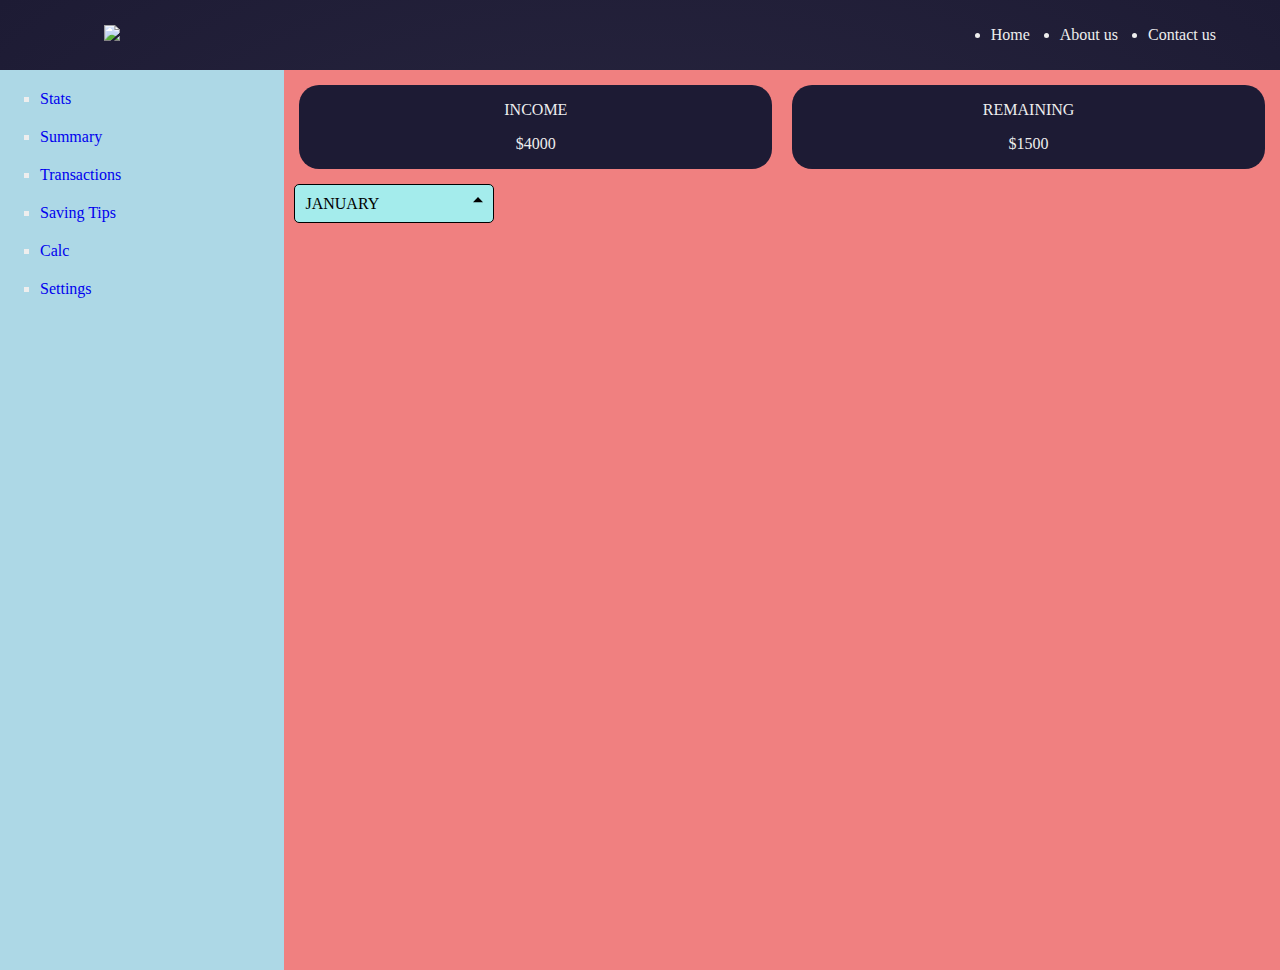
==== Dashboard/dashboard.html @ fd9ce246 "dashboard2" ====
<!DOCTYPE html>
<html lang="en">
<head>
    <meta charset="UTF-8">
    <meta name="viewport" content="width=device-width, initial-scale=1.0">
    <link rel="stylesheet" href="dashboard.css">
    <script src="https://cdn.jsdelivr.net/npm/chart.js"></script>
    
    <title>Document</title>
</head>
<body>
    <header>
        <figure>
            <img src="../images/logo.png">
        </figure>
        <nav>
            <ul>
                <li><a href="#" class = "links">Home</a></li>
                <li><a href="#" class = "links">About us</a></li>
                <li><a href="#" class = "links">Contact us</a></li>
            </ul>
        </nav>
    </header>
    <main>
        <div class="sidebar">
            <ul style="list-style-type: square">
              <li class="items"><a href="#">Stats</a></li>
              <li class="items"><a href="#">Summary</a></li>
              <li class="items"><a href="#">Transactions</a></li>
              <li class="items"><a href="#">Saving Tips</a></li>
              <li class="items"><a href="#">Calc</a></li>
              <li class="items"><a href="#">Settings</a></li>
            </ul>
          </div>
          <div class="box" id="stats">
            <div class="inc">
                <div class="inc_">
                    <p>INCOME</p>
                    <p class="income" >$4000</p>
                </div>
                <div class="inc_">
                    <p>REMAINING</p>
                    <p class="remaining">$1500</p>
                </div>
            </div>
          <!-- dropdown-->
          <div class="select-container">
            <select>
              <option value="option1">JANUARY</option>
              <option value="option2">FEBRUARY</option>
              <option value="option3">MARCH</option>
              <option value="option4">APRIL</option>
              <option value="option5">MAY</option>
              <option value="option6">JUNE</option>
              <option value="option7">JULY</option>
              <option value="option8">AUGUST</option>
              <option value="option9">SEPTEMBER</option>
              <option value="option10">OCTOBER</option>
              <option value="option11">NOVEMBER</option>
              <option value="option12">DECEMBER</option>
            </select>
          </div>
        <div class="chart">
            <canvas id="myPieChart"></canvas>
        </div>
    </main>
    <script src="dashboard.js"></script>
</body>
</html>
---- Dashboard/dashboard.css ----
html, body{
    width: 100%;
    height: 100%;
    margin: 0%;
}
main{
    width: 100%;
    height: 100%;
    margin: 0%;
}
.chart{
    width: 50%;
    height: 50%;
    
}
body{
    color: #eee;
    font-family: Poppins;
    margin: 0;
    background-image:
    /* repeating-linear-gradient(
        to right, #2d2a44 0 1px, transparent 2px 200px
    ), */
    /* repeating-linear-gradient(
        to bottom, #2d2a44 0 1px, transparent 2px 200px
    ), */
    radial-gradient(
        at 50% 50%, #2d2a44, #1d1b34 
    );
}
header img{
    width: 150px;
}
header{
    width: min(1200px, 90vw);
    margin: auto;
    height: 70px;
    display: flex;
    justify-content: space-between;
    align-items: center;
}
header nav ul{
    display: flex;
    gap: 30px;
}

.links {
    color: #eee;
    transition: 0.5s;
}

.links:hover {
    color: #c691e6;
    cursor: pointer;
}



main{
   display: flex;
   width: 100%;
   height: 100vh; /* Example height */
 }
 .sidebar{
   flex: 2; /* 2 parts of the total ratio */
   background-color: lightblue;
 }
 .box{
   flex: 7; /* 3 parts of the total ratio */
   background-color: lightcoral;
 }
 .items{
   
   margin-top: 20px;
   
 }
 
 a{
   text-decoration: none;
 }

 .inc{
  
   display: flex;
   justify-content: space-around;
   padding: 5px;
   
 }
 .inc_{
   text-align: center;
   flex: 3;
   background-color: #1d1b34;
   border-radius: 20px;
   margin: 10px;
  
 }

 .select-container {
   margin-left: 10px;
   width: 200px;
   position: relative;
 }

 /* Style the select element */
 select {
   width: 100%;
   padding: 10px;
   font-size: 16px;
   border: 1px solid #000000;
   border-radius: 5px;
   appearance: none; /* Remove default arrow styling */
   background: rgb(164, 236, 236) url('data:image/svg+xml;charset=US-ASCII,<svg xmlns="http://www.w3.org/2000/svg" viewBox="0 0 4 5"><path fill="black" d="M2 0L0 2h4z"/></svg>') no-repeat right 10px center;
   background-size: 10px;
   cursor: pointer;
   font-family: Poppins;
 }

 /* Option styles (optional, mainly browser-defined) */
 option {
   padding: 10px;
 }
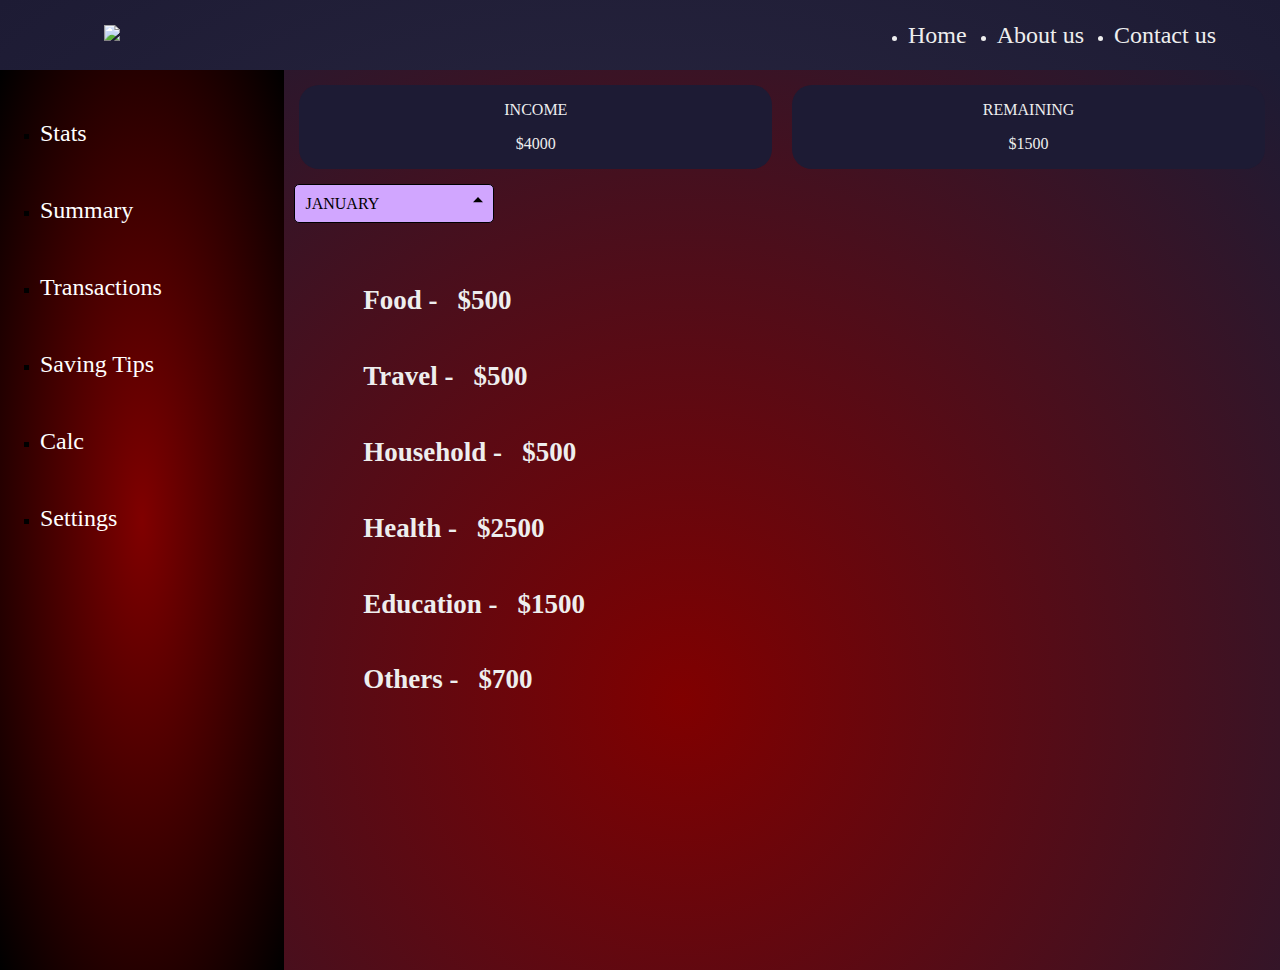
==== commit f9fb4bc8: "newWork" ====
--- a/Dashboard/dashboard.html
+++ b/Dashboard/dashboard.html
@@ -56,13 +56,42 @@
               <option value="option8">AUGUST</option>
               <option value="option9">SEPTEMBER</option>
               <option value="option10">OCTOBER</option>
-              <option value="option11">NOVEMBER</option>
+              <option va.lue="option11">NOVEMBER</option>
               <option value="option12">DECEMBER</option>
             </select>
           </div>
-        <div class="chart">
-            <canvas id="myPieChart"></canvas>
-        </div>
+          <div class="information">
+            <div class="list">
+                <div id="Food">
+                    <h2>Food -</h2>
+                    <h2 class="food">$500</h2>
+                </div>
+                <div id="Food">
+                    <h2>Travel -</h2>
+                    <h2 class="travel">$500</h2>
+                </div>
+                <div id="Food">
+                    <h2>Household -</h2>
+                    <h2 class="houshold">$500</h2>
+                </div>
+                <div id="Food">
+                    <h2>Health -</h2>
+                    <h2 class="health">$2500</h2>
+                </div>
+                <div id="Food">
+                    <h2>Education -</h2>
+                    <h2 class="education">$1500</h2>
+                </div>
+                <div id="Food">
+                    <h2>Others -</h2>
+                    <h2 class="others">$700</h2>
+                </div>
+            </div>
+            <div class="chart">
+                <canvas id="myPieChart"></canvas>
+            </div>
+          </div>
+        
     </main>
     <script src="dashboard.js"></script>
 </body>
--- a/Dashboard/dashboard.css
+++ b/Dashboard/dashboard.css
@@ -9,9 +9,13 @@
     margin: 0%;
 }
 .chart{
-    width: 50%;
-    height: 50%;
-    
+   
+    width: 40%;
+    height: 40%;
+    padding:  30px;
+    display: flex;
+    justify-content: center;
+    align-self: center;
 }
 body{
     color: #eee;
@@ -63,20 +67,34 @@
  }
  .sidebar{
    flex: 2; /* 2 parts of the total ratio */
-   background-color: lightblue;
+   background-image:radial-gradient(
+    at 50% 50%, maroon  , black
+); ;
  }
  .box{
    flex: 7; /* 3 parts of the total ratio */
-   background-color: lightcoral;
+   background-image:radial-gradient(
+    at 40% 70%,  maroon, #1d1b34 
+); ;
  }
  .items{
    
-   margin-top: 20px;
+   margin-top: 50px;
+   color: black;
+
    
  }
  
  a{
    text-decoration: none;
+   color: white;
+   font-size: x-large;
+   
+
+   
+ }
+ a:hover{
+  color: aqua;
  }
 
  .inc{
@@ -109,13 +127,33 @@
    border: 1px solid #000000;
    border-radius: 5px;
    appearance: none; /* Remove default arrow styling */
-   background: rgb(164, 236, 236) url('data:image/svg+xml;charset=US-ASCII,<svg xmlns="http://www.w3.org/2000/svg" viewBox="0 0 4 5"><path fill="black" d="M2 0L0 2h4z"/></svg>') no-repeat right 10px center;
+   background: rgb(209, 166, 255) url('data:image/svg+xml;charset=US-ASCII,<svg xmlns="http://www.w3.org/2000/svg" viewBox="0 0 4 5"><path fill="black" d="M2 0L0 2h4z"/></svg>') no-repeat right 10px center;
    background-size: 10px;
    cursor: pointer;
    font-family: Poppins;
+   color:  black;
  }
 
  /* Option styles (optional, mainly browser-defined) */
  option {
    padding: 10px;
+   
+ }
+
+ .information{
+   display: flex;
+   flex-direction: row;
+   justify-content: space-around;
+   
+ }
+ 
+ .list{
+  margin-top: 40px;
+  font-size: large;
+ }
+
+ #Food{
+  
+   display: flex;
+   gap: 20px;
  }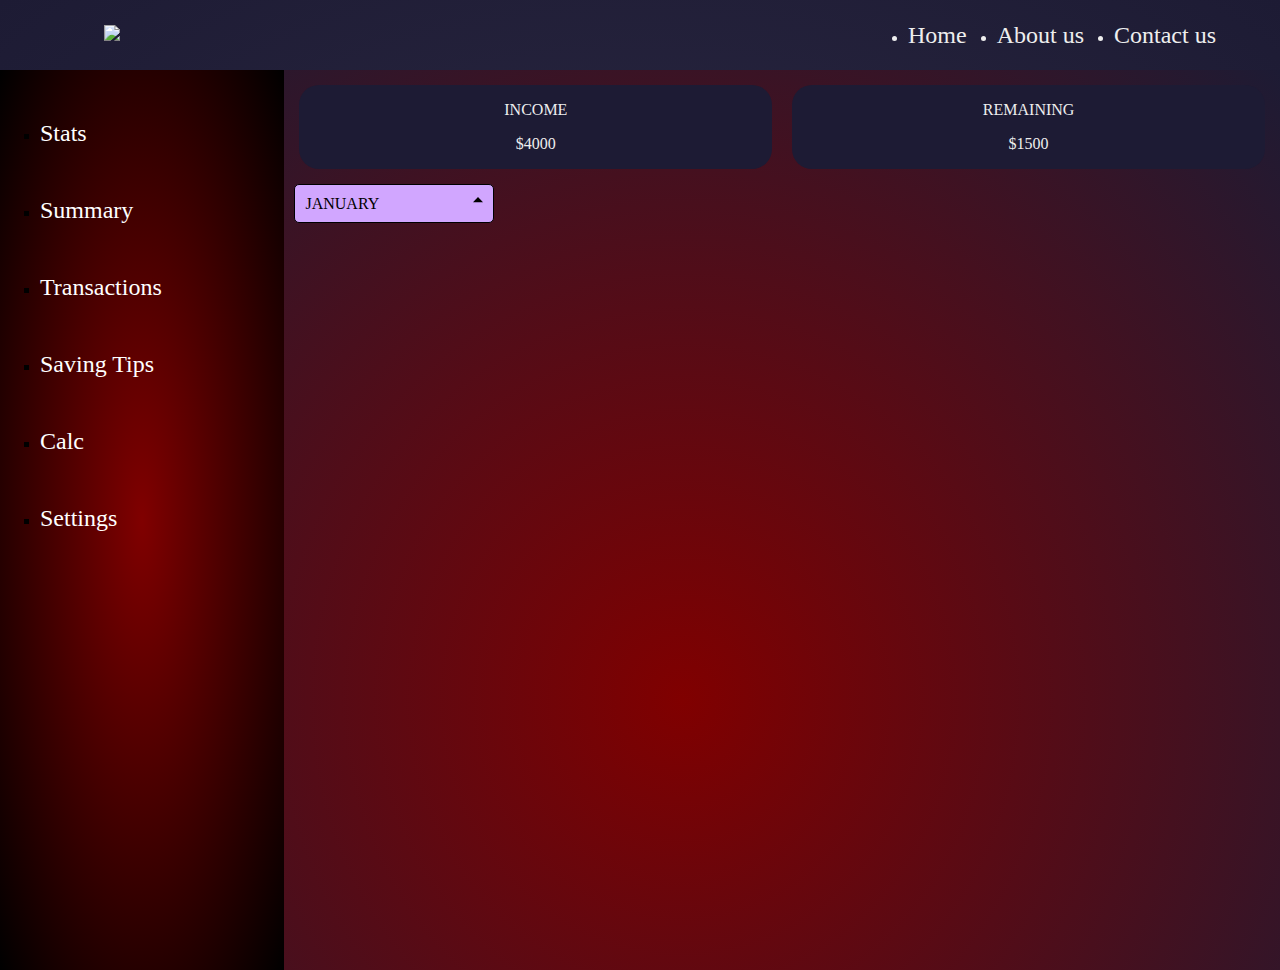
==== commit 406ca903: "dashboard user check" ====
--- a/Dashboard/dashboard.html
+++ b/Dashboard/dashboard.html
@@ -56,43 +56,14 @@
               <option value="option8">AUGUST</option>
               <option value="option9">SEPTEMBER</option>
               <option value="option10">OCTOBER</option>
-              <option va.lue="option11">NOVEMBER</option>
+              <option value="option11">NOVEMBER</option>
               <option value="option12">DECEMBER</option>
             </select>
           </div>
-          <div class="information">
-            <div class="list">
-                <div id="Food">
-                    <h2>Food -</h2>
-                    <h2 class="food">$500</h2>
-                </div>
-                <div id="Food">
-                    <h2>Travel -</h2>
-                    <h2 class="travel">$500</h2>
-                </div>
-                <div id="Food">
-                    <h2>Household -</h2>
-                    <h2 class="houshold">$500</h2>
-                </div>
-                <div id="Food">
-                    <h2>Health -</h2>
-                    <h2 class="health">$2500</h2>
-                </div>
-                <div id="Food">
-                    <h2>Education -</h2>
-                    <h2 class="education">$1500</h2>
-                </div>
-                <div id="Food">
-                    <h2>Others -</h2>
-                    <h2 class="others">$700</h2>
-                </div>
-            </div>
-            <div class="chart">
-                <canvas id="myPieChart"></canvas>
-            </div>
-          </div>
-        
+        <div class="chart">
+            <canvas id="myPieChart"></canvas>
+        </div>
     </main>
-    <script src="dashboard.js"></script>
+    <script src="dashboard.js" type = "module"></script>
 </body>
 </html>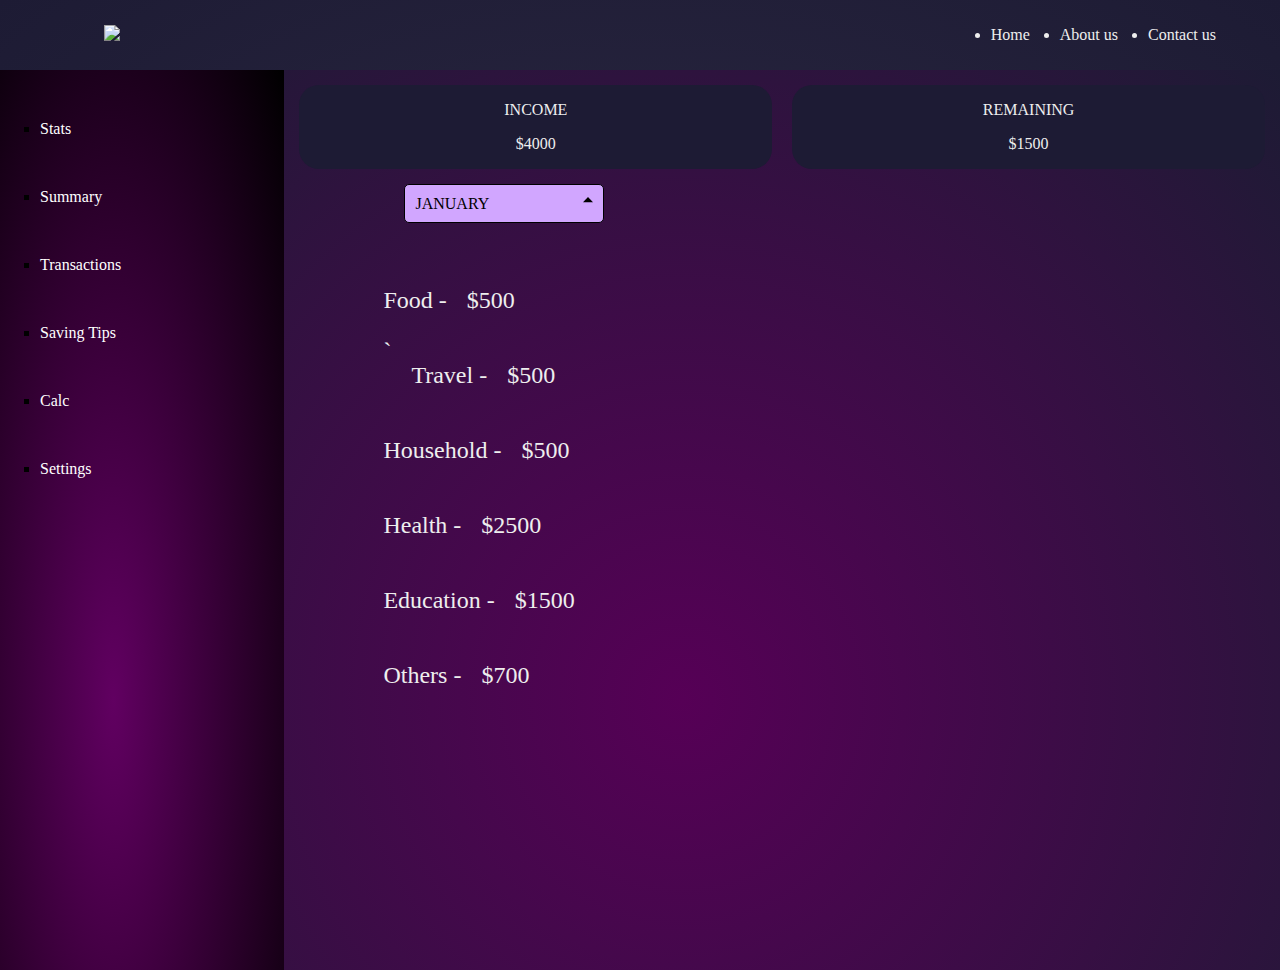
==== commit aea51f96: "update dashboard" ====
--- a/Dashboard/dashboard.html
+++ b/Dashboard/dashboard.html
@@ -60,10 +60,39 @@
               <option value="option12">DECEMBER</option>
             </select>
           </div>
-        <div class="chart">
-            <canvas id="myPieChart"></canvas>
-        </div>
+          <div class="information">
+            <div class="list">
+                <div class="category">
+                    <p>Food -</p>
+                    <p id="food">$500</p>
+                </div>
+                <div class="category">`
+                    <p>Travel -</p>
+                    <p id="travel">$500</p>
+                </div>
+                <div class="category">
+                    <p>Household -</p>
+                    <p id="houshold">$500</p>
+                </div>
+                <div class="category">
+                    <p>Health -</p>
+                    <p id="health">$2500</p>
+                </div>
+                <div class="category">
+                    <p>Education -</p>
+                    <p id="education">$1500</p>
+                </div>
+                <div class="category">
+                    <p>Others -</p>
+                    <p id="others">$700</p>
+                </div>
+            </div>
+            <div class="chart">
+                <canvas id="myPieChart"></canvas>
+            </div>
+          </div>
+        
     </main>
-    <script src="dashboard.js" type = "module"></script>
+    <script src="dashboard.js"></script>
 </body>
 </html>--- a/Dashboard/dashboard.css
+++ b/Dashboard/dashboard.css
@@ -2,7 +2,9 @@
     width: 100%;
     height: 100%;
     margin: 0%;
+    font-size: 1.2 rem;
 }
+
 main{
     width: 100%;
     height: 100%;
@@ -10,8 +12,8 @@
 }
 .chart{
    
-    width: 40%;
-    height: 40%;
+    width: 35%;
+    height: 35%;
     padding:  30px;
     display: flex;
     justify-content: center;
@@ -68,13 +70,13 @@
  .sidebar{
    flex: 2; /* 2 parts of the total ratio */
    background-image:radial-gradient(
-    at 50% 50%, maroon  , black
+    at 40% 70%, rgb(97, 0, 97)  , black
 ); ;
  }
  .box{
    flex: 7; /* 3 parts of the total ratio */
    background-image:radial-gradient(
-    at 40% 70%,  maroon, #1d1b34 
+    at 40% 70%,  rgb(86, 0, 86), #1d1b34 
 ); ;
  }
  .items{
@@ -88,7 +90,7 @@
  a{
    text-decoration: none;
    color: white;
-   font-size: x-large;
+   /* font-size: x-large; */
    
 
    
@@ -114,7 +116,7 @@
  }
 
  .select-container {
-   margin-left: 10px;
+   margin-left: 120px;
    width: 200px;
    position: relative;
  }
@@ -149,11 +151,12 @@
  
  .list{
   margin-top: 40px;
-  font-size: large;
+  font-size: x-large;
  }
 
- #Food{
-  
+ .category{
    display: flex;
-   gap: 20px;
- }+   gap : 20px;
+ }
+
+ 